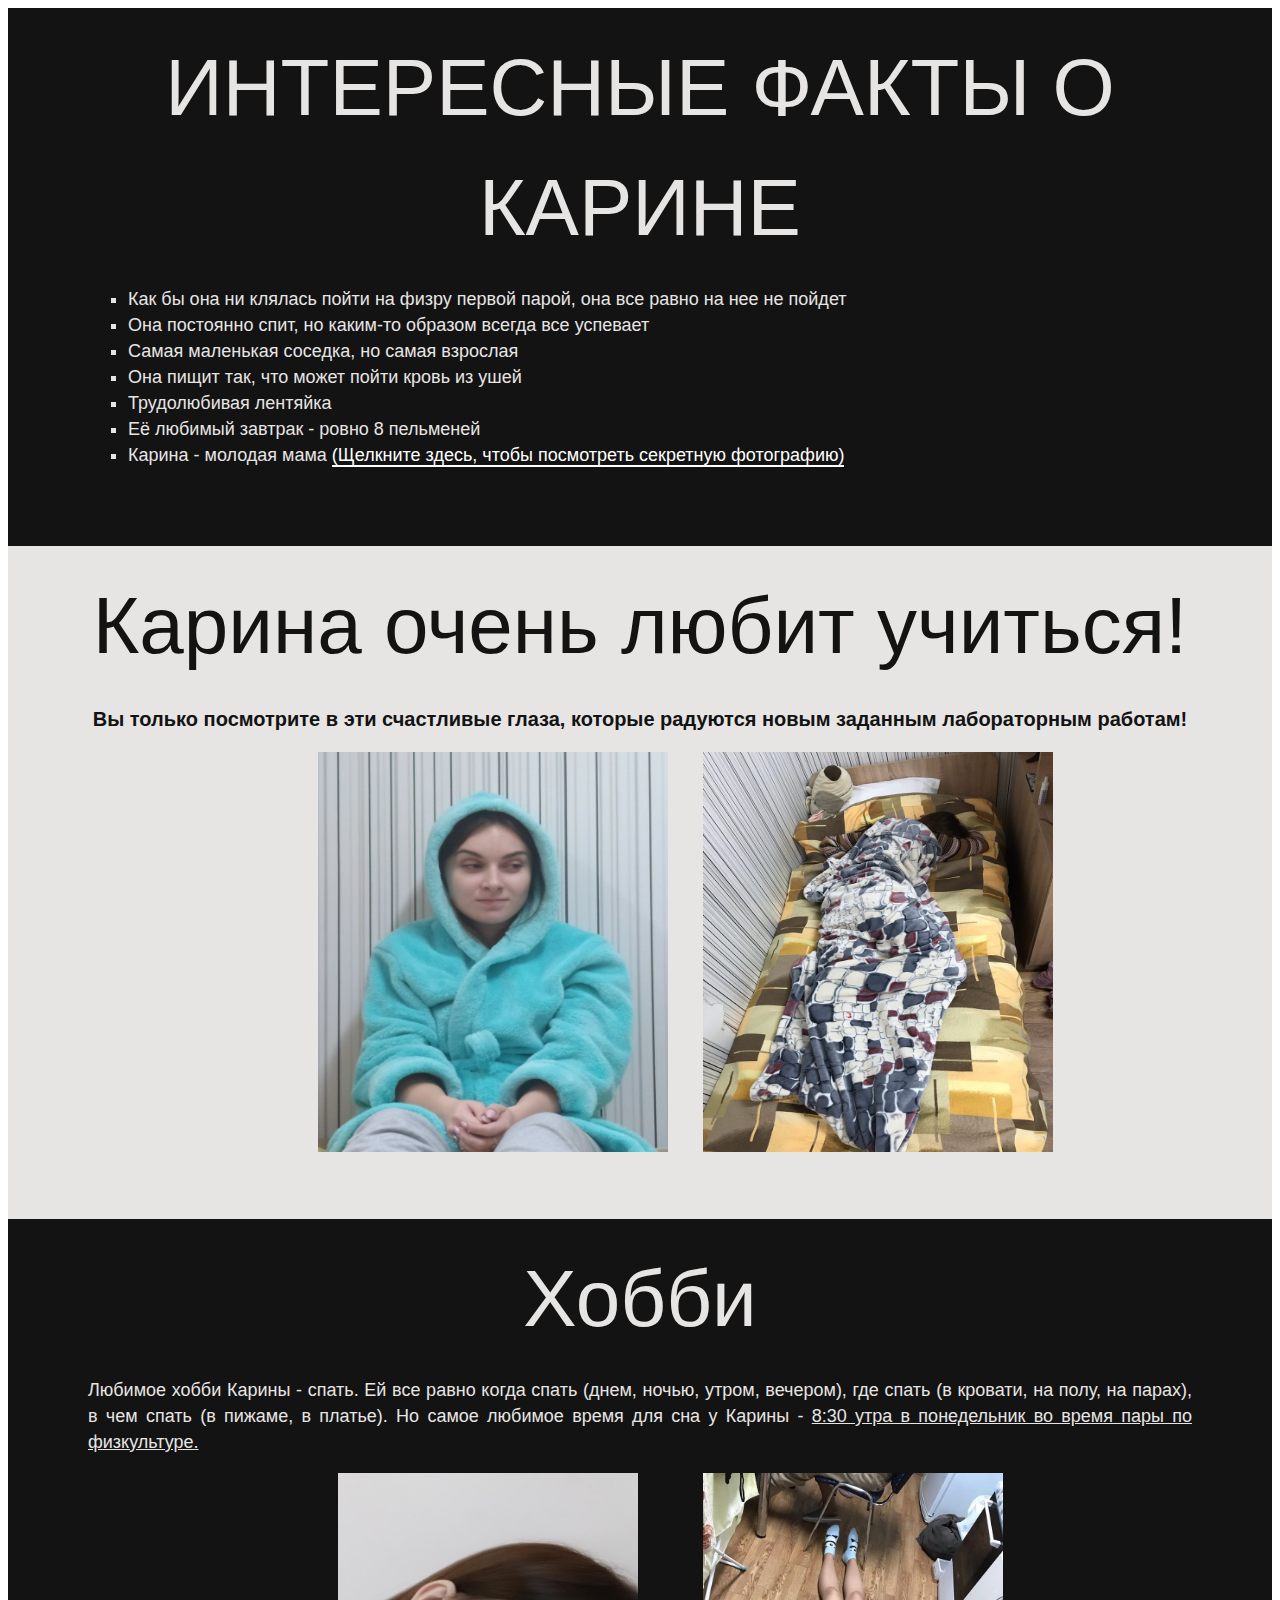
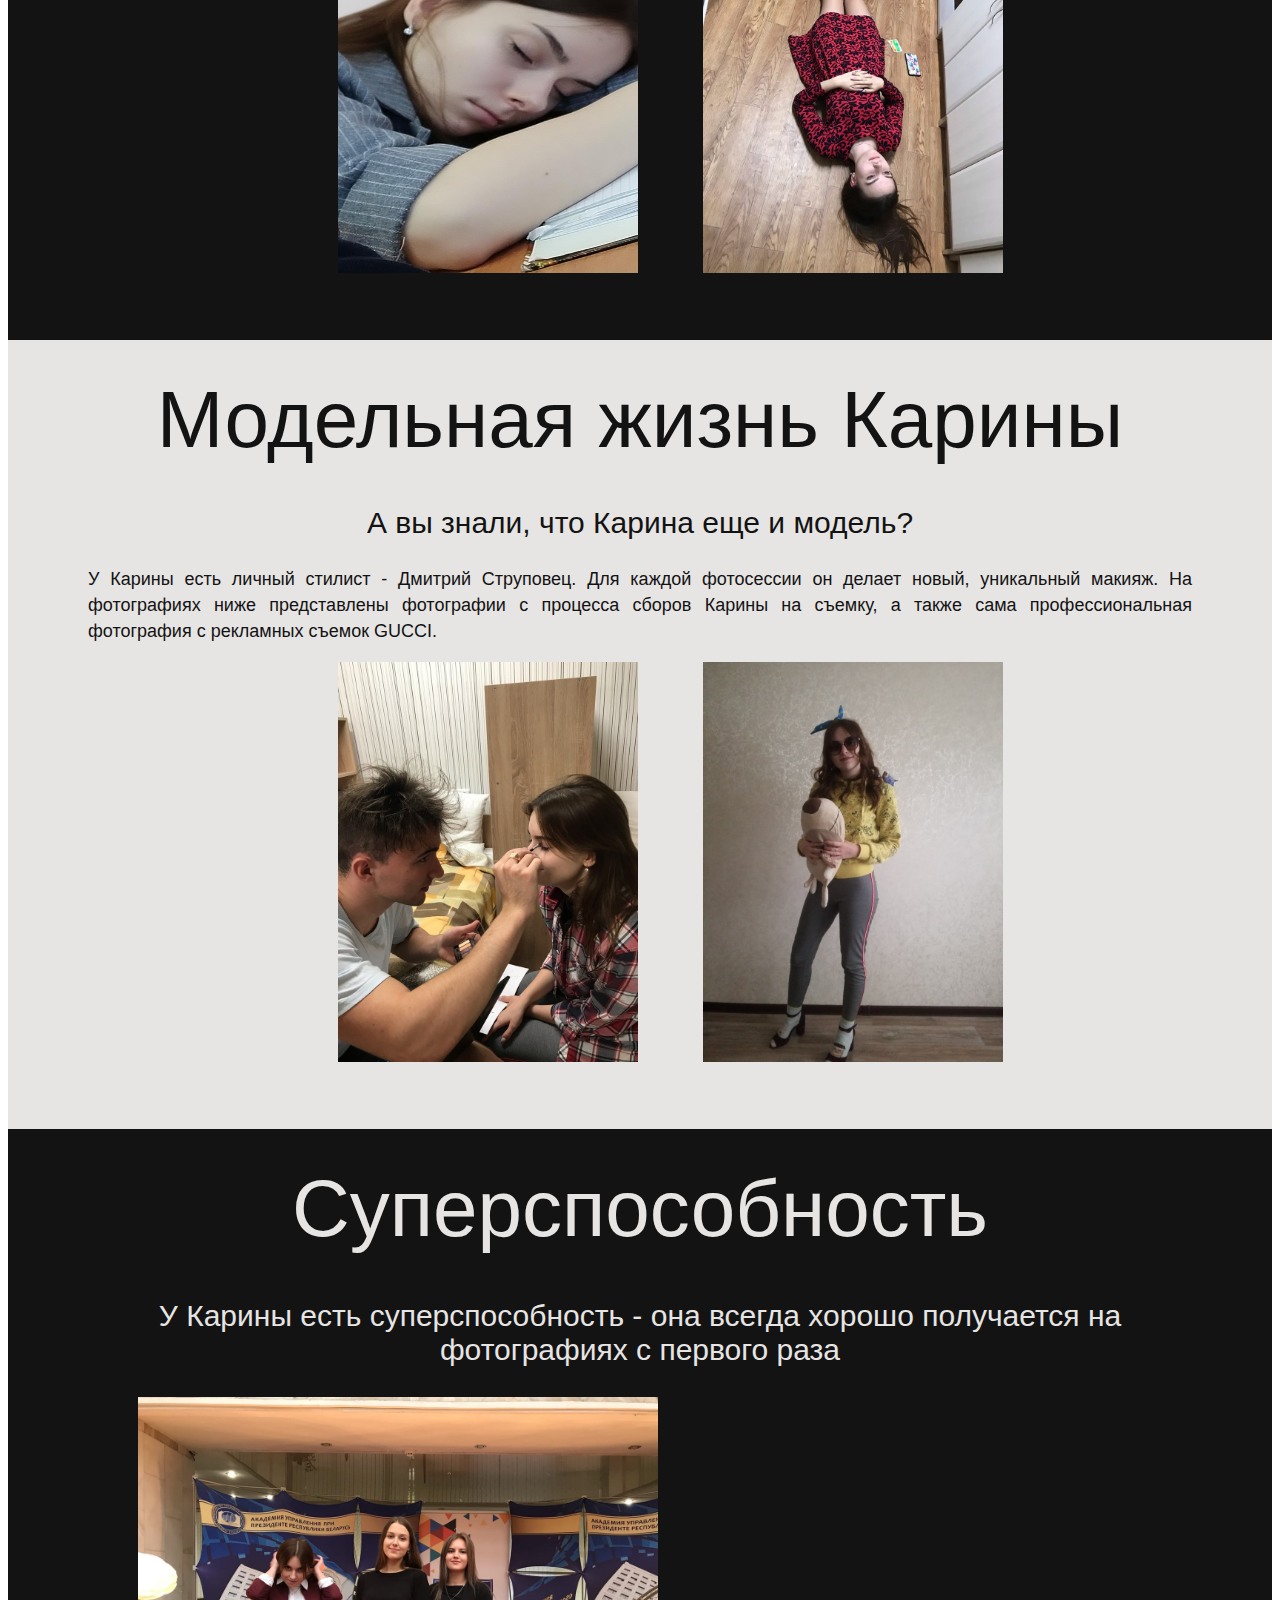
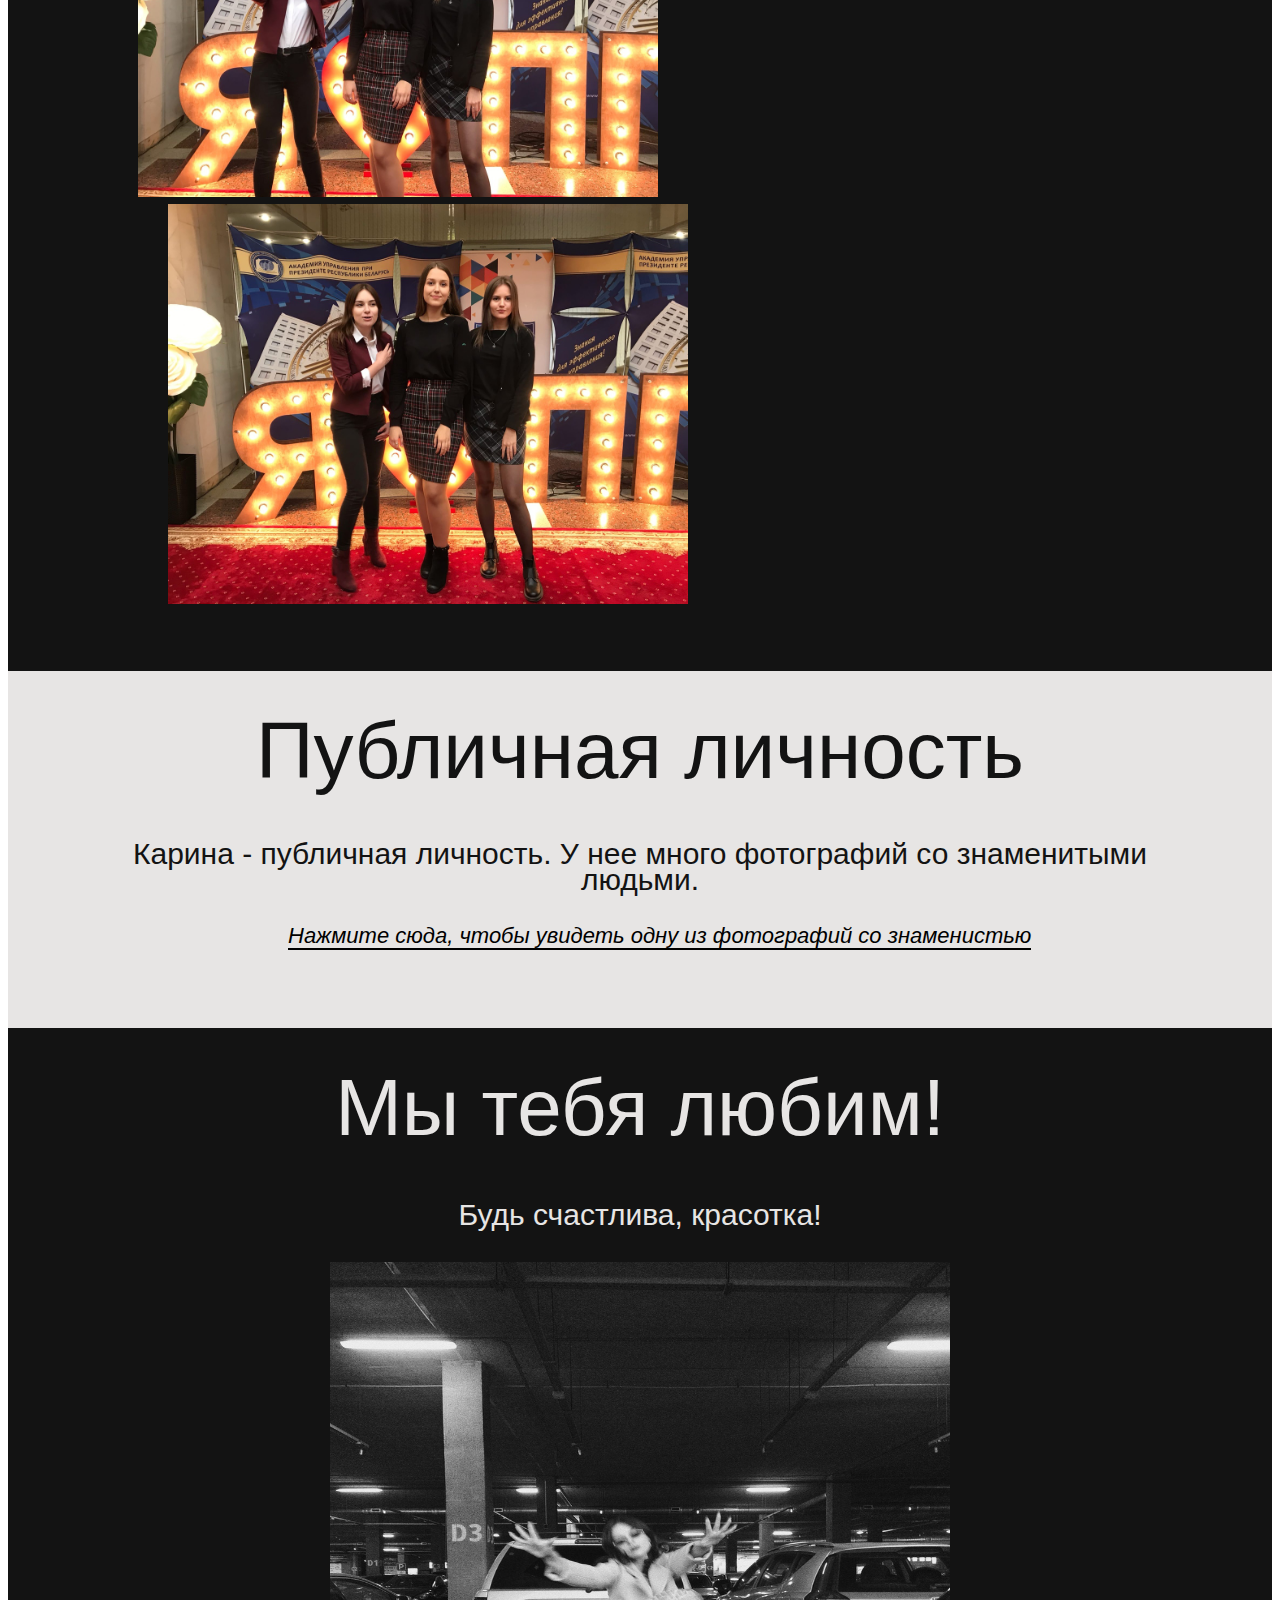
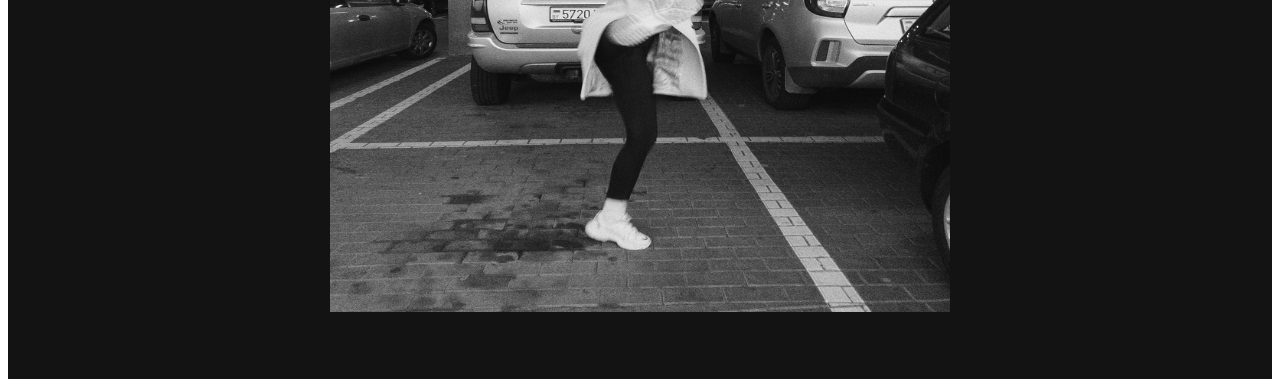
==== index1.html @ e7e0721d "Add files via upload" ====
<!DOCTYPE html>
<html>
    <head>
        <meta charset="utf-8">
        <link rel="stylesheet" href="assets/style1.css">
        <title>Кариночка Гринкевич</title>
    </head>
    
    <body>  
      <section class="about dark">
    <div class="section-title">ИНТЕРЕСНЫЕ ФАКТЫ О КАРИНЕ</div>
    <div class="section-content">
      <ul style="list-style-type: square" >
          <li>Как бы она ни клялась пойти на физру первой парой, она все равно на нее не пойдет</li>
          <li>Она постоянно спит, но каким-то образом всегда все успевает</li>
          <li>Самая маленькая соседка, но самая взрослая</li>
          <li>Она пищит так, что может пойти кровь из ушей</li>
          <li>Трудолюбивая лентяйка</li>
          <li>Её любимый завтрак - ровно 8 пельменей</li>
          <li>Карина - молодая мама <a href="index2.html" class="linkk1">(Щелкните здесь, чтобы посмотреть секретную фотографию)</a></li>
          
      </ul>
    </div>
  </section>  
        
        <section class="works light">
    <div class="section-title">Карина очень любит учиться!</div>
    <div class="section-content">
      <p class="text">  Вы только посмотрите в эти счастливые глаза, которые радуются новым заданным лабораторным работам!   </p>
      
      <div class="ph">
          <img src="assets/img/study2.jpg" width="350px" height="400px">
          <img src="assets/img/study.jpg" class="ph2" width="350px" height="400px">
      </div>
    </div>
  </section>
       
        <section class="skills dark">
    <div class="section-title">Хобби</div>
    <div class="section-content">
        <p class="hob">Любимое хобби Карины - спать. Ей все равно когда спать (днем, ночью, утром, вечером), где спать (в кровати, на полу, на парах), в чем спать (в пижаме, в платье). Но самое любимое время для сна у Карины - <u>8:30 утра в понедельник во время пары по физкультуре.</u></p>
        <div class="ph1">
            <img src="assets/img/sleep1.jpg" width="300px" height="400px">
            <img src="assets/img/sleep2.jpg" class="ph3" width="300px" height="400px">
        </div>
    </div>
  </section>
      
        <section class="employment light">
    <div class="section-title">Модельная жизнь Карины</div>
    <div class="section-content">
      <p class="mod">А вы знали, что Карина еще и модель? </p>
       <p class="hob">У Карины есть личный стилист - Дмитрий Струповец. Для каждой фотосессии он делает новый, уникальный макияж. На фотографиях ниже представлены фотографии с процесса сборов Карины на съемку, а также сама профессиональная фотография с рекламных съемок GUCCI.</p>
        <div class="ph1">
            <img src="assets/img/mod1.jpg" width="300px" height="400px">
            <img src="assets/img/mod2.jpg" class="ph3" width="300px" height="400px">
        </div>
    </div>
  </section>
           
           <section class="employment dark">
    <div class="section-title">Суперспособность</div>
    <p class="mod">У Карины есть суперспособность - она всегда хорошо получается на фотографиях с первого раза</p>
    <div class="section-content">
       <p class="hob"></p>
        <div class="ph4">
            <img src="assets/img/ph1.jpg" width="520px" height="400px">
            <img src="assets/img/ph2.jpg" class="ph2" width="520px" height="400px">
        </div>
    </div>
  </section>
           
           <section class="employment light">
    <div class="section-title">Публичная личность</div>
    <div class="section-content">
        <p class="mod">Карина - публичная личность. У нее много фотографий со знаменитыми людьми. </p>
        <p><a href="index3.html" class="linkk"><i>Нажмите сюда, чтобы увидеть одну из фотографий со знаменистью</i></a></p>
        
    </div>
  </section>
           
           <section class="employment dark">
    <div class="section-title">Мы тебя любим!</div>
    <p class="mod">Будь счастлива, красотка!</p>
    <div class="section-content">
       <p class="hob"></p>
        <div class="ph5">
            <img src="assets/img/finish.jpg" width="620px" height="650px">
        </div>
    </div>
  </section>
            
    </body>
</html>
---- assets/style1.css ----
body{
    font-family: "Avant Garde", Avantgarde, "Century Gothic", CenturyGothic, "AppleGothic", sans-serif;
  text-rendering: optimizeLegibility;
}

a{
    text-decoration: none;
}

.linkk1{
    color: #fff;
    border-bottom: 2px solid #fff;
}

.dark, .strip-dark, .stripped-dark {
  background-color: #131313;
  color: #e7e5e4;
}

section {
  padding: 20px 80px 60px 80px;
}

.section-title {
  text-align: center;
  font-size: 70px;
  line-height: 120px;
}

.section-content {
  font-size: 18px;
  line-height: 26px;
  text-align: justify;
}

.light, .strip-light, .stripped-light {
  background-color: #e7e5e4;
  color: #131313;
}

section {
  padding: 20px 80px 60px 80px;
}

.section-title {
  text-align: center;
  font-size: 80px;
  line-height: 120px;
}

.section-content {
  font-size: 18px;
  line-height: 26px;
  text-align: justify;
}

.ph{
    display: inline-block;
    margin-left: 230px;
}

.ph2{
    margin-left: 30px;
}

.text{
    font-size: 20px;
  line-height: 26px;
  text-align: center;
    font-weight: bold;
}

.mod{
    text-align: center;
    font-size: 30px;
}

.ph1{
    display: inline-block;
    margin-left: 250px;
}

.ph3{
    margin-left: 60px;
}

.ph4{
    margin-left: 50px;
}

.linkk{
    font-size: 22px;
    margin-left: 200px;
    color: #000;
    border-bottom: 2px solid #000;
}

.ph5{
    text-align: center;
   
    
}
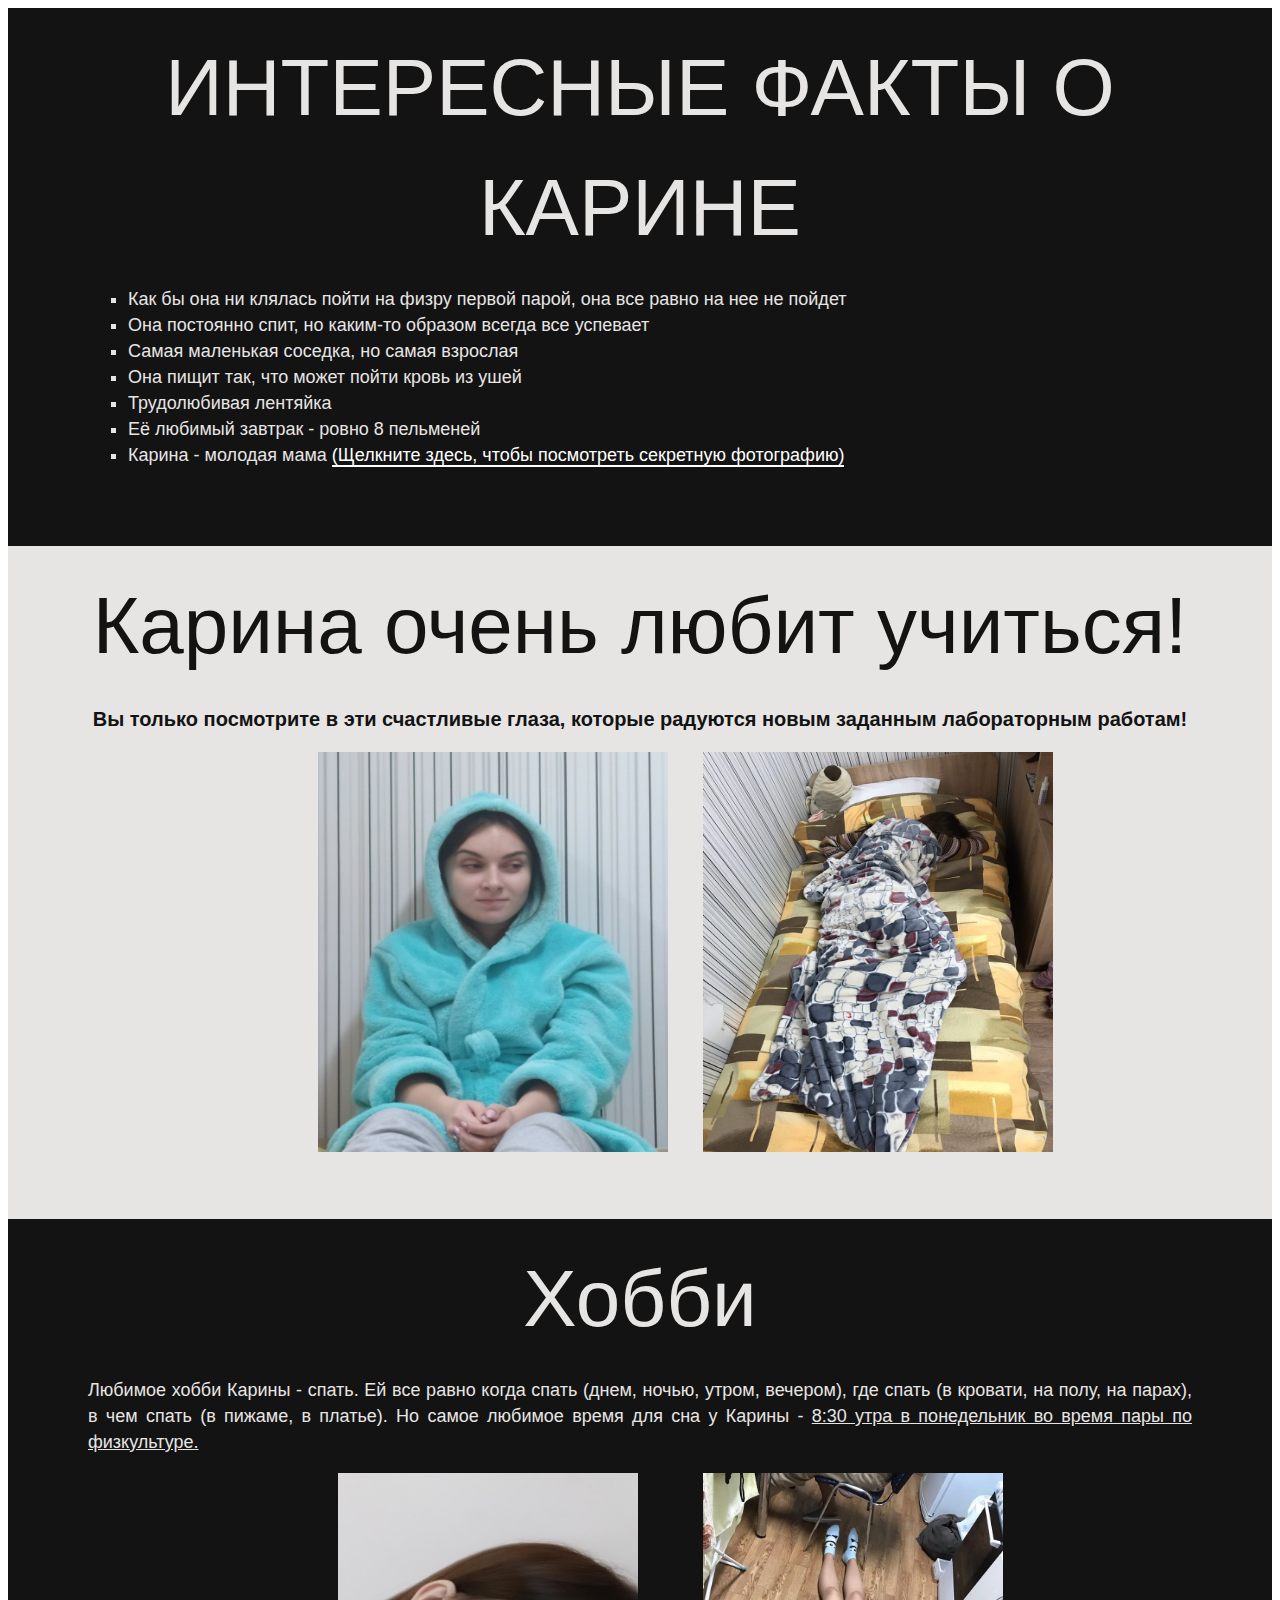
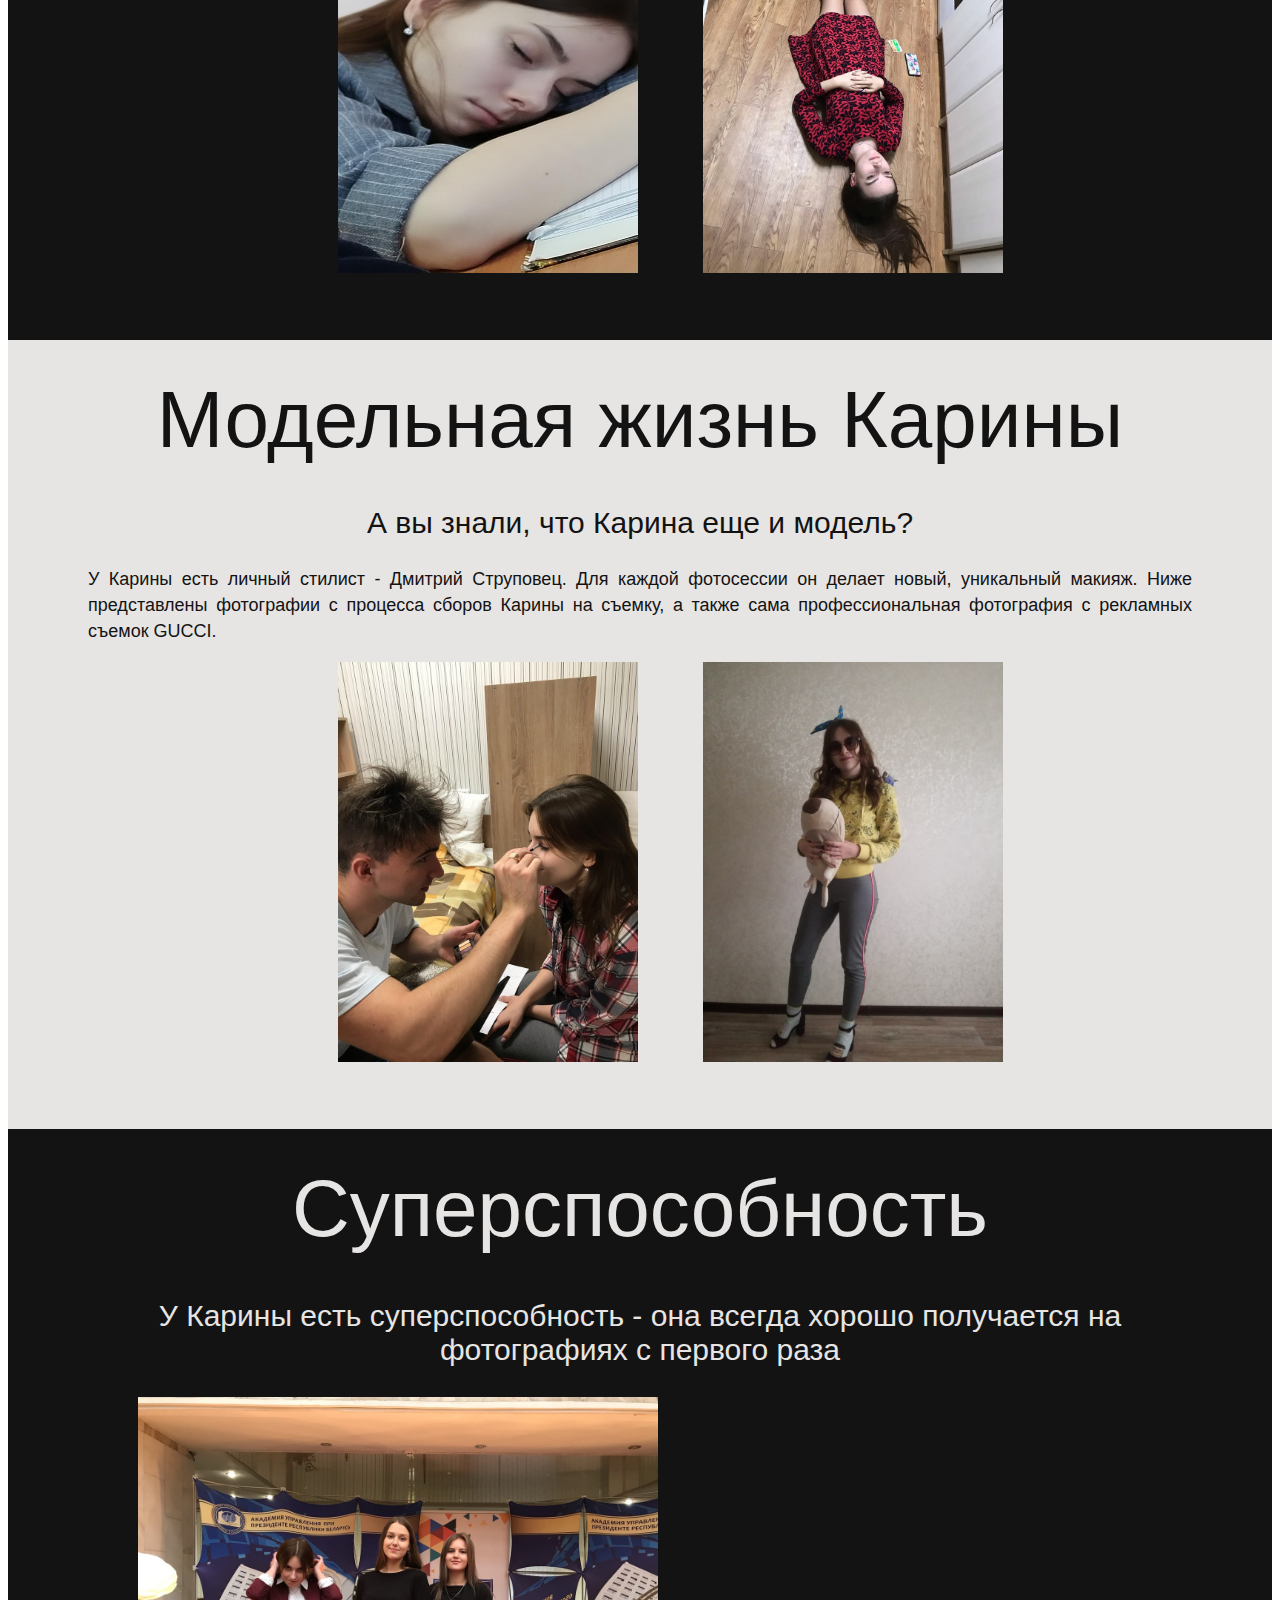
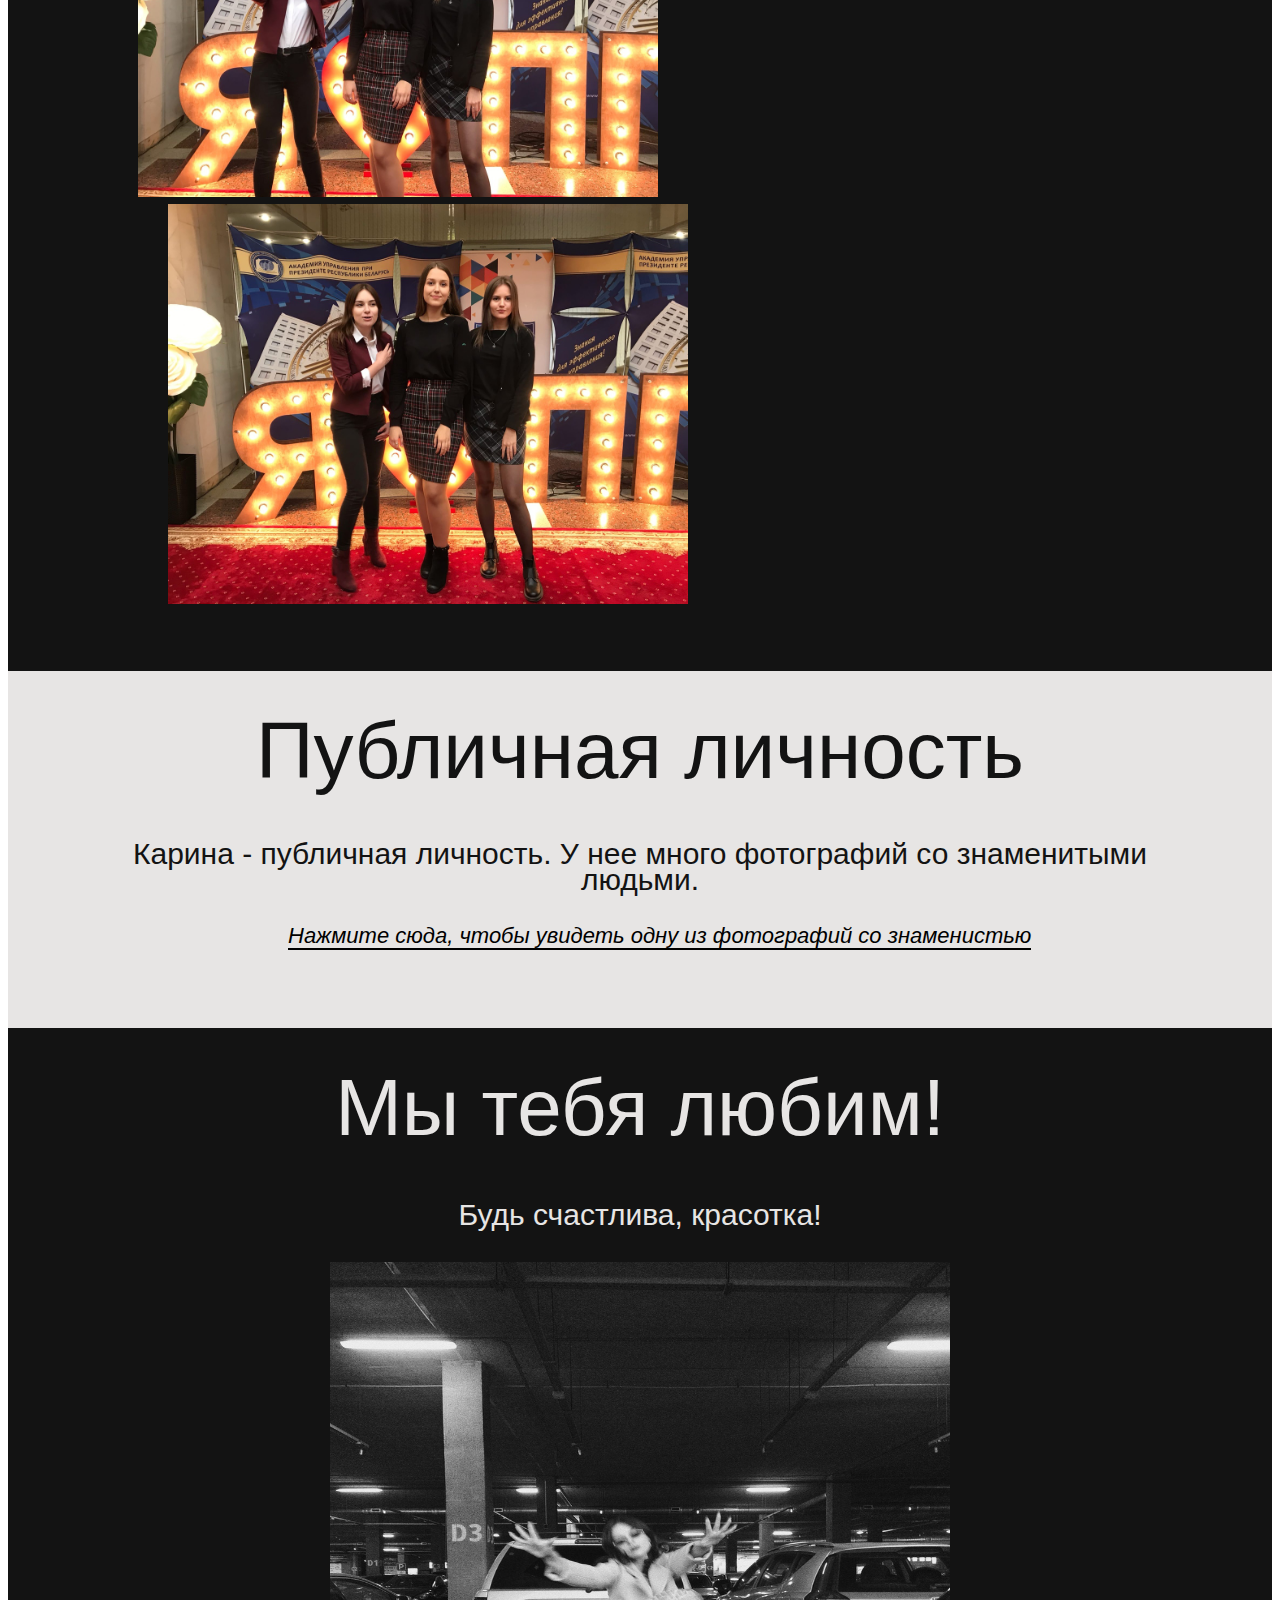
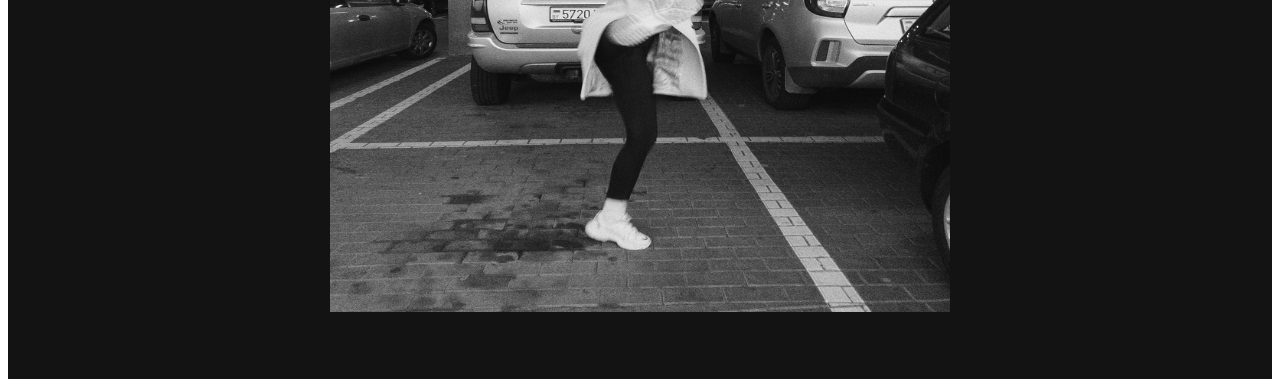
==== commit 35218d3d: "Add files via upload" ====
--- a/index1.html
+++ b/index1.html
@@ -50,7 +50,7 @@
     <div class="section-title">Модельная жизнь Карины</div>
     <div class="section-content">
       <p class="mod">А вы знали, что Карина еще и модель? </p>
-       <p class="hob">У Карины есть личный стилист - Дмитрий Струповец. Для каждой фотосессии он делает новый, уникальный макияж. На фотографиях ниже представлены фотографии с процесса сборов Карины на съемку, а также сама профессиональная фотография с рекламных съемок GUCCI.</p>
+       <p class="hob">У Карины есть личный стилист - Дмитрий Струповец. Для каждой фотосессии он делает новый, уникальный макияж. Ниже представлены фотографии с процесса сборов Карины на съемку, а также сама профессиональная фотография с рекламных съемок GUCCI.</p>
         <div class="ph1">
             <img src="assets/img/mod1.jpg" width="300px" height="400px">
             <img src="assets/img/mod2.jpg" class="ph3" width="300px" height="400px">
